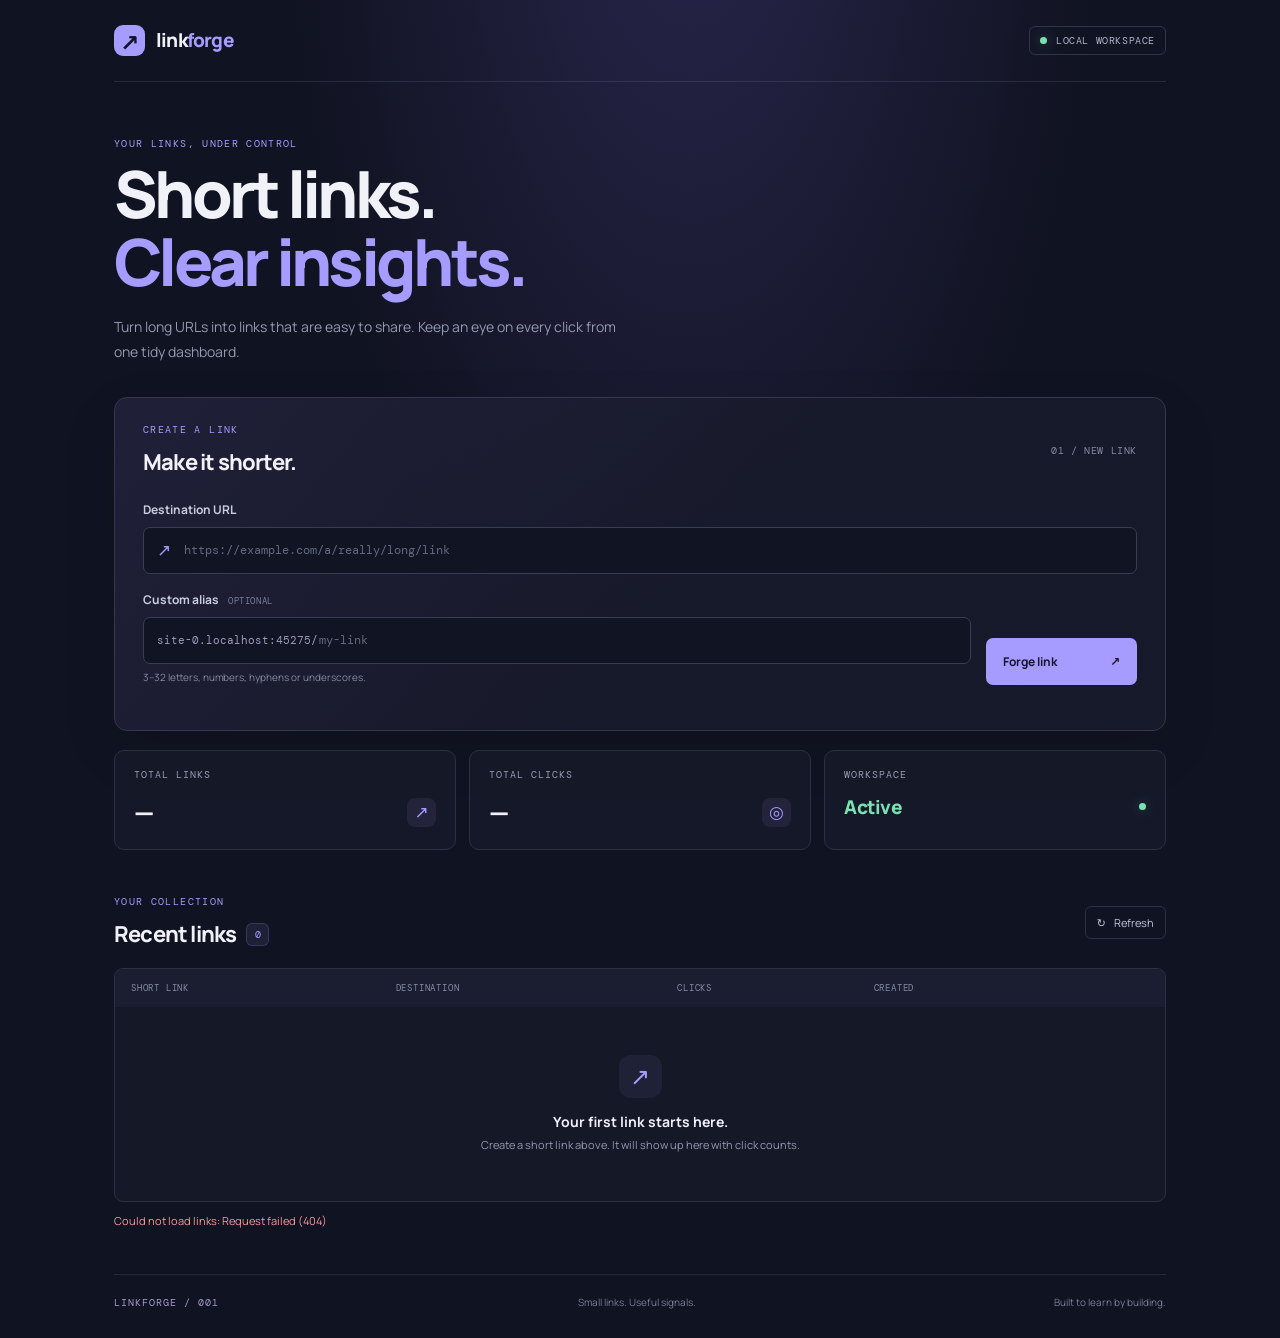
==== static/index.html @ 3b9df588 "changes" ====
<!doctype html>
<html lang="en">
<head>
  <meta charset="utf-8">
  <meta name="viewport" content="width=device-width, initial-scale=1">
  <meta name="theme-color" content="#101321">
  <meta name="description" content="Create short links and track clicks with LinkForge.">
  <title>LinkForge — Short links, clear insights</title>
  <link rel="preconnect" href="https://fonts.googleapis.com">
  <link rel="preconnect" href="https://fonts.gstatic.com" crossorigin>
  <link href="https://fonts.googleapis.com/css2?family=DM+Mono:wght@400;500&family=Manrope:wght@400;500;600;700;800&display=swap" rel="stylesheet">
  <link rel="stylesheet" href="/static/styles.css">
</head>
<body>
  <div class="shell">
    <header class="topbar">
      <a class="brand" href="/" aria-label="LinkForge home">
        <span class="brand-mark" aria-hidden="true">↗</span>
        <span>link<span class="brand-light">forge</span></span>
      </a>
      <span class="local-pill"><span class="status-dot"></span> LOCAL WORKSPACE</span>
    </header>

    <main>
      <section class="hero">
        <p class="eyebrow">YOUR LINKS, UNDER CONTROL</p>
        <h1>Short links.<br><span>Clear insights.</span></h1>
        <p class="hero-copy">Turn long URLs into links that are easy to share. Keep an eye on every click from one tidy dashboard.</p>
      </section>

      <section class="create-card" aria-labelledby="create-heading">
        <div class="section-heading">
          <div>
            <p class="eyebrow">CREATE A LINK</p>
            <h2 id="create-heading">Make it shorter.</h2>
          </div>
          <span class="step-number">01 / NEW LINK</span>
        </div>
        <form id="create-form">
          <label for="url-input">Destination URL</label>
          <div class="url-field">
            <span class="field-icon" aria-hidden="true">↗</span>
            <input id="url-input" name="url" type="url" placeholder="https://example.com/a/really/long/link" maxlength="2048" required>
          </div>
          <div class="alias-row">
            <div class="alias-input-wrap">
              <label for="alias-input">Custom alias <span class="optional">OPTIONAL</span></label>
              <div class="alias-field">
                <span id="origin-prefix">localhost:8000/</span>
                <input id="alias-input" name="custom_alias" type="text" placeholder="my-link" minlength="3" maxlength="32" pattern="[A-Za-z0-9_-]{3,32}" autocomplete="off">
              </div>
              <p class="field-hint">3–32 letters, numbers, hyphens or underscores.</p>
            </div>
            <button class="primary-button" type="submit"><span>Forge link</span><span aria-hidden="true">↗</span></button>
          </div>
          <p id="form-message" class="form-message" role="status" aria-live="polite"></p>
        </form>
      </section>

      <section class="stats-grid" aria-label="Link statistics">
        <article class="stat-card">
          <p class="stat-label">TOTAL LINKS</p>
          <div class="stat-bottom"><span id="total-links" class="stat-value">—</span><span class="stat-icon">↗</span></div>
        </article>
        <article class="stat-card">
          <p class="stat-label">TOTAL CLICKS</p>
          <div class="stat-bottom"><span id="total-clicks" class="stat-value">—</span><span class="stat-icon">◎</span></div>
        </article>
        <article class="stat-card">
          <p class="stat-label">WORKSPACE</p>
          <div class="stat-bottom"><span class="stat-value stat-online">Active</span><span class="status-dot"></span></div>
        </article>
      </section>

      <section class="links-section" aria-labelledby="links-heading">
        <div class="links-heading-row">
          <div>
            <p class="eyebrow">YOUR COLLECTION</p>
            <h2 id="links-heading">Recent links <span id="link-count" class="count-badge">0</span></h2>
          </div>
          <button id="refresh-button" class="ghost-button" type="button"><span aria-hidden="true">↻</span> Refresh</button>
        </div>
        <div class="table-wrap">
          <table>
            <thead><tr><th>SHORT LINK</th><th>DESTINATION</th><th>CLICKS</th><th>CREATED</th><th><span class="sr-only">Actions</span></th></tr></thead>
            <tbody id="links-body"></tbody>
          </table>
          <div id="empty-state" class="empty-state">
            <span class="empty-icon">↗</span>
            <h3>Your first link starts here.</h3>
            <p>Create a short link above. It will show up here with click counts.</p>
          </div>
        </div>
        <p id="load-message" class="load-message" role="status"></p>
      </section>
    </main>

    <footer><span class="footer-brand">LINKFORGE / 001</span><span>Small links. Useful signals.</span><span>Built to learn by building.</span></footer>
  </div>
  <div id="toast" class="toast" role="status" aria-live="polite"></div>
  <script src="/static/app.js" defer></script>
</body>
</html>
---- static/styles.css ----
:root{color-scheme:dark;--bg:#101321;--panel:#171a2a;--panel2:#1b1f31;--line:#2b3044;--text:#f1f2f8;--muted:#9399b0;--purple:#a69bff;--purple2:#c5beff;--green:#79e2b0;--danger:#ff969c;--mono:"DM Mono",monospace;--sans:Manrope,system-ui,sans-serif}*{box-sizing:border-box}body{margin:0;background:radial-gradient(ellipse at 54% -15%,#29264d 0%,transparent 42%),var(--bg);color:var(--text);font-family:var(--sans);font-size:14px;line-height:1.5}.shell{max-width:1120px;margin:0 auto;padding:0 34px}.topbar{height:82px;display:flex;align-items:center;justify-content:space-between;border-bottom:1px solid rgba(160,165,197,.15)}.brand{display:inline-flex;align-items:center;gap:11px;color:var(--text);text-decoration:none;font-size:19px;font-weight:800;letter-spacing:-.8px}.brand-light{color:var(--purple)}.brand-mark{display:grid;place-items:center;width:31px;height:31px;border-radius:9px;background:var(--purple);color:#151327;font-size:23px;font-weight:800}.local-pill{display:inline-flex;align-items:center;gap:9px;padding:7px 10px;border:1px solid #30364a;border-radius:6px;color:#aeb4c9;font:10px var(--mono);letter-spacing:.6px}.status-dot{width:7px;height:7px;display:inline-block;border-radius:50%;background:var(--green);box-shadow:0 0 12px #79e2b055}.hero{padding:55px 0 32px;max-width:620px}.eyebrow{font:10px var(--mono);letter-spacing:1.35px;color:var(--purple);margin:0 0 10px}.hero h1{font-size:clamp(42px,6vw,65px);line-height:1.04;letter-spacing:-3.7px;margin:0;font-weight:800}.hero h1 span{color:var(--purple)}.hero-copy{max-width:510px;color:var(--muted);font-size:14px;line-height:1.8;margin:19px 0 0}.create-card{padding:25px 28px 21px;border:1px solid #363650;border-radius:13px;background:linear-gradient(130deg,rgba(37,35,64,.75),rgba(23,26,42,.92) 55%);box-shadow:0 20px 55px #00000018}.section-heading,.links-heading-row{display:flex;align-items:center;justify-content:space-between;gap:15px}.section-heading h2,.links-heading-row h2{font-size:22px;letter-spacing:-.8px;margin:0;font-weight:750}.step-number{font:10px var(--mono);letter-spacing:.6px;color:#858ba7}.create-card form{margin-top:22px}.create-card label{display:block;color:#c9cde0;font-size:12px;font-weight:700;margin-bottom:8px}.url-field,.alias-field{display:flex;align-items:center;gap:11px;border:1px solid #383d54;background:#111422;border-radius:7px;height:47px;padding:0 13px;transition:border-color .15s}.url-field:focus-within,.alias-field:focus-within{border-color:var(--purple)}.field-icon{font-size:17px;color:var(--purple)}input{font:12px var(--mono);color:var(--text);background:transparent;border:0;outline:0;min-width:0;width:100%}input::placeholder{color:#626981}.alias-row{display:flex;align-items:end;gap:15px;margin-top:17px}.alias-input-wrap{flex:1;min-width:0}.optional{font:9px var(--mono);color:#777e99;margin-left:7px;letter-spacing:.6px}.alias-field{gap:0}.alias-field>span{font:11px var(--mono);color:#9e9bbd;white-space:nowrap}.alias-field input{padding-left:1px}.field-hint{font-size:10px;color:#858ba1;margin:6px 0 0}.primary-button{height:47px;min-width:151px;padding:0 17px;border:0;border-radius:7px;background:var(--purple);color:#17152b;font:700 12px var(--sans);display:flex;align-items:center;justify-content:space-between;gap:20px;cursor:pointer;transition:transform .15s,background .15s}.primary-button:hover{background:var(--purple2);transform:translateY(-1px)}.primary-button:disabled{opacity:.65;cursor:wait;transform:none}.form-message{margin:9px 0 0;min-height:15px;color:var(--green);font-size:11px}.form-message.error{color:var(--danger)}.stats-grid{display:grid;grid-template-columns:repeat(3,minmax(0,1fr));gap:13px;margin:19px 0 45px}.stat-card{border:1px solid var(--line);border-radius:10px;background:rgba(23,26,42,.8);padding:17px 19px}.stat-label{font:10px var(--mono);letter-spacing:1px;color:#969cb3;margin:0 0 12px}.stat-bottom{display:flex;align-items:center;justify-content:space-between}.stat-value{font-size:26px;font-weight:800;letter-spacing:-1px}.stat-icon{display:grid;place-items:center;width:29px;height:29px;border-radius:8px;background:#a69bff18;color:var(--purple);font-size:17px}.stat-online{color:var(--green);font-size:19px;letter-spacing:-.4px}.links-heading-row{margin-bottom:17px}.links-heading-row h2{display:flex;align-items:center;gap:10px}.count-badge{display:inline-grid;place-items:center;min-width:23px;height:23px;padding:0 6px;background:#a69bff18;color:var(--purple);border:1px solid #a69bff30;border-radius:6px;font:10px var(--mono);letter-spacing:0}.ghost-button{display:inline-flex;align-items:center;gap:8px;border:1px solid var(--line);border-radius:6px;padding:8px 11px;background:transparent;color:#c3c7d9;font:11px var(--sans);cursor:pointer}.ghost-button:hover{border-color:#77709e;color:var(--purple2)}.table-wrap{overflow-x:auto;border:1px solid var(--line);border-radius:9px;background:#151827}table{width:100%;border-collapse:collapse;text-align:left}thead{background:#1b1e30}th{padding:13px 16px;font:9px var(--mono);letter-spacing:.8px;color:#858ca7;white-space:nowrap}td{padding:15px 16px;border-top:1px solid #282d40;font-size:11px;color:#c7cadd;vertical-align:middle}tbody tr:hover{background:#1b1e2d}td.short-cell{min-width:170px}td.destination-cell{max-width:245px;min-width:170px}.short-link{font:11px var(--mono);color:var(--purple2);text-decoration:none;display:block;white-space:nowrap}.short-link:hover{text-decoration:underline}.destination{display:block;color:#9ba2ba;text-decoration:none;white-space:nowrap;overflow:hidden;text-overflow:ellipsis;max-width:240px}.destination:hover{color:var(--text)}.copy-button,.delete-button{border:1px solid #343a50;border-radius:5px;background:#202438;color:#c3c7d9;font:10px var(--sans);padding:5px 8px;cursor:pointer}.copy-button:hover{color:var(--purple2);border-color:#77709e}.delete-button{color:#c78d98}.delete-button:hover{color:var(--danger);border-color:#9a5e6a}.action-wrap{display:flex;align-items:center;gap:6px}.click-count{font:12px var(--mono);color:var(--text)}.date-text{font:10px var(--mono);color:#8e95ad;white-space:nowrap}.empty-state{text-align:center;padding:48px 20px}.empty-state[hidden]{display:none}.empty-icon{display:grid;place-items:center;margin:0 auto 13px;width:43px;height:43px;border-radius:12px;background:#a69bff13;color:var(--purple);font-size:24px}.empty-state h3{font-size:14px;margin:0 0 5px}.empty-state p{color:var(--muted);font-size:11px;margin:0}.load-message{font-size:11px;color:var(--danger);min-height:10px}footer{display:flex;align-items:center;justify-content:space-between;gap:15px;margin-top:44px;padding:20px 0 28px;border-top:1px solid rgba(160,165,197,.15);color:#777e97;font-size:10px}.footer-brand{font:10px var(--mono);letter-spacing:1px;color:#a49bcf}.toast{position:fixed;left:50%;bottom:25px;transform:translate(-50%,15px);opacity:0;pointer-events:none;background:#e5e1ff;color:#1a1731;border-radius:7px;padding:10px 15px;font-size:11px;font-weight:700;box-shadow:0 12px 35px #0005;transition:opacity .2s,transform .2s;z-index:10}.toast.show{opacity:1;transform:translate(-50%,0)}.sr-only{position:absolute;width:1px;height:1px;padding:0;margin:-1px;overflow:hidden;clip:rect(0,0,0,0);white-space:nowrap;border:0}@media(max-width:720px){.shell{padding:0 18px}.topbar{height:70px}.hero{padding:42px 0 26px}.hero h1{letter-spacing:-2.7px}.create-card{padding:20px 17px}.alias-row{align-items:stretch;flex-direction:column}.primary-button{width:100%}.stats-grid{gap:8px;margin-bottom:34px}.stat-card{padding:13px 12px}.stat-label{font-size:8px;letter-spacing:.5px}.stat-value{font-size:23px}.section-heading h2,.links-heading-row h2{font-size:19px}footer{flex-wrap:wrap;justify-content:flex-start}footer span:last-child{width:100%}}@media(max-width:420px){.local-pill{font-size:8px}.stats-grid{grid-template-columns:1fr 1fr}.stats-grid .stat-card:last-child{grid-column:span 2}.hero h1{font-size:44px}}
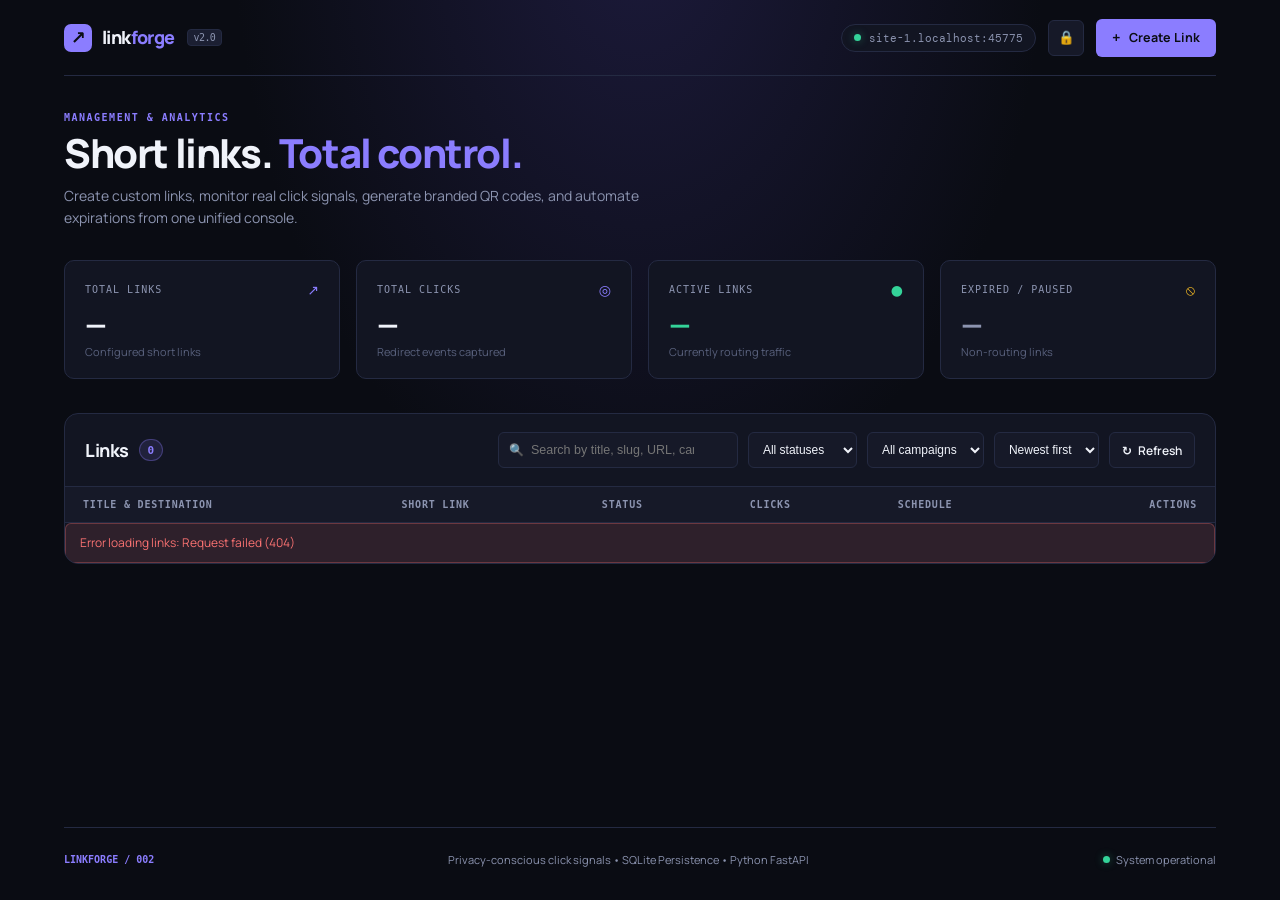
==== commit b9178a9f: "update" ====
--- a/static/index.html
+++ b/static/index.html
@@ -3,101 +3,503 @@
 <head>
   <meta charset="utf-8">
   <meta name="viewport" content="width=device-width, initial-scale=1">
-  <meta name="theme-color" content="#101321">
-  <meta name="description" content="Create short links and track clicks with LinkForge.">
-  <title>LinkForge — Short links, clear insights</title>
+  <meta name="theme-color" content="#0b0d14">
+  <meta name="description" content="LinkForge — Modern developer-grade link management, click analytics, and custom QR codes.">
+  <title>LinkForge — Developer Link Management & Analytics</title>
   <link rel="preconnect" href="https://fonts.googleapis.com">
   <link rel="preconnect" href="https://fonts.gstatic.com" crossorigin>
   <link href="https://fonts.googleapis.com/css2?family=DM+Mono:wght@400;500&family=Manrope:wght@400;500;600;700;800&display=swap" rel="stylesheet">
   <link rel="stylesheet" href="/static/styles.css">
 </head>
 <body>
-  <div class="shell">
+  <div class="app-shell">
+    <!-- Top Navigation Bar -->
     <header class="topbar">
-      <a class="brand" href="/" aria-label="LinkForge home">
-        <span class="brand-mark" aria-hidden="true">↗</span>
-        <span>link<span class="brand-light">forge</span></span>
-      </a>
-      <span class="local-pill"><span class="status-dot"></span> LOCAL WORKSPACE</span>
+      <div class="topbar-inner">
+        <a class="brand" href="/" aria-label="LinkForge home">
+          <span class="brand-mark" aria-hidden="true">↗</span>
+          <span class="brand-text">link<span class="brand-accent">forge</span></span>
+          <span class="version-badge">v2.0</span>
+        </a>
+
+        <div class="topbar-actions">
+          <div id="origin-indicator" class="origin-pill" title="Public domain origin">
+            <span class="status-dot"></span>
+            <span id="origin-prefix">localhost:8000</span>
+          </div>
+          <button id="auth-button" class="icon-button" type="button" aria-label="Admin Security" title="Admin Security Settings" hidden>
+            <span id="auth-icon" aria-hidden="true">🔒</span>
+          </button>
+          <button id="open-create-modal-btn" class="primary-button" type="button">
+            <span class="btn-icon">+</span>
+            <span>Create Link</span>
+          </button>
+        </div>
+      </div>
     </header>
 
-    <main>
-      <section class="hero">
-        <p class="eyebrow">YOUR LINKS, UNDER CONTROL</p>
-        <h1>Short links.<br><span>Clear insights.</span></h1>
-        <p class="hero-copy">Turn long URLs into links that are easy to share. Keep an eye on every click from one tidy dashboard.</p>
+    <!-- Main Content Area -->
+    <main class="main-content">
+      <!-- Hero / Platform Intro -->
+      <section class="platform-header">
+        <div class="header-content">
+          <p class="section-tag">MANAGEMENT &amp; ANALYTICS</p>
+          <h1>Short links. <span>Total control.</span></h1>
+          <p class="header-subtitle">Create custom links, monitor real click signals, generate branded QR codes, and automate expirations from one unified console.</p>
+        </div>
       </section>
 
-      <section class="create-card" aria-labelledby="create-heading">
-        <div class="section-heading">
-          <div>
-            <p class="eyebrow">CREATE A LINK</p>
-            <h2 id="create-heading">Make it shorter.</h2>
-          </div>
-          <span class="step-number">01 / NEW LINK</span>
-        </div>
-        <form id="create-form">
-          <label for="url-input">Destination URL</label>
-          <div class="url-field">
-            <span class="field-icon" aria-hidden="true">↗</span>
-            <input id="url-input" name="url" type="url" placeholder="https://example.com/a/really/long/link" maxlength="2048" required>
-          </div>
-          <div class="alias-row">
-            <div class="alias-input-wrap">
-              <label for="alias-input">Custom alias <span class="optional">OPTIONAL</span></label>
-              <div class="alias-field">
-                <span id="origin-prefix">localhost:8000/</span>
-                <input id="alias-input" name="custom_alias" type="text" placeholder="my-link" minlength="3" maxlength="32" pattern="[A-Za-z0-9_-]{3,32}" autocomplete="off">
-              </div>
-              <p class="field-hint">3–32 letters, numbers, hyphens or underscores.</p>
-            </div>
-            <button class="primary-button" type="submit"><span>Forge link</span><span aria-hidden="true">↗</span></button>
-          </div>
-          <p id="form-message" class="form-message" role="status" aria-live="polite"></p>
-        </form>
-      </section>
-
-      <section class="stats-grid" aria-label="Link statistics">
-        <article class="stat-card">
-          <p class="stat-label">TOTAL LINKS</p>
-          <div class="stat-bottom"><span id="total-links" class="stat-value">—</span><span class="stat-icon">↗</span></div>
+      <!-- KPI Summary Cards -->
+      <section class="stats-grid" aria-label="Platform Summary Statistics">
+        <article class="stat-card" id="stat-total-links">
+          <div class="stat-header">
+            <span class="stat-label">TOTAL LINKS</span>
+            <span class="stat-icon" aria-hidden="true">↗</span>
+          </div>
+          <div class="stat-value" id="summary-total-links">—</div>
+          <p class="stat-sub">Configured short links</p>
         </article>
-        <article class="stat-card">
-          <p class="stat-label">TOTAL CLICKS</p>
-          <div class="stat-bottom"><span id="total-clicks" class="stat-value">—</span><span class="stat-icon">◎</span></div>
+
+        <article class="stat-card" id="stat-total-clicks">
+          <div class="stat-header">
+            <span class="stat-label">TOTAL CLICKS</span>
+            <span class="stat-icon" aria-hidden="true">◎</span>
+          </div>
+          <div class="stat-value" id="summary-total-clicks">—</div>
+          <p class="stat-sub">Redirect events captured</p>
         </article>
-        <article class="stat-card">
-          <p class="stat-label">WORKSPACE</p>
-          <div class="stat-bottom"><span class="stat-value stat-online">Active</span><span class="status-dot"></span></div>
+
+        <article class="stat-card" id="stat-active-links">
+          <div class="stat-header">
+            <span class="stat-label">ACTIVE LINKS</span>
+            <span class="stat-icon success" aria-hidden="true">●</span>
+          </div>
+          <div class="stat-value text-success" id="summary-active-links">—</div>
+          <p class="stat-sub">Currently routing traffic</p>
+        </article>
+
+        <article class="stat-card" id="stat-inactive-links">
+          <div class="stat-header">
+            <span class="stat-label">EXPIRED / PAUSED</span>
+            <span class="stat-icon warning" aria-hidden="true">⦸</span>
+          </div>
+          <div class="stat-value text-muted" id="summary-inactive-links">—</div>
+          <p class="stat-sub">Non-routing links</p>
         </article>
       </section>
 
-      <section class="links-section" aria-labelledby="links-heading">
-        <div class="links-heading-row">
-          <div>
-            <p class="eyebrow">YOUR COLLECTION</p>
-            <h2 id="links-heading">Recent links <span id="link-count" class="count-badge">0</span></h2>
-          </div>
-          <button id="refresh-button" class="ghost-button" type="button"><span aria-hidden="true">↻</span> Refresh</button>
-        </div>
-        <div class="table-wrap">
-          <table>
-            <thead><tr><th>SHORT LINK</th><th>DESTINATION</th><th>CLICKS</th><th>CREATED</th><th><span class="sr-only">Actions</span></th></tr></thead>
-            <tbody id="links-body"></tbody>
+      <!-- Links Management Section -->
+      <section class="links-section" aria-labelledby="section-title">
+        <div class="section-toolbar">
+          <div class="toolbar-left">
+            <h2 id="section-title">Links <span id="filtered-badge" class="count-badge">0</span></h2>
+          </div>
+
+          <div class="toolbar-controls">
+            <!-- Search Input -->
+            <div class="search-input-wrap">
+              <span class="search-icon" aria-hidden="true">🔍</span>
+              <input id="search-input" type="search" placeholder="Search by title, slug, URL, campaign..." autocomplete="off">
+              <button id="search-clear-btn" class="clear-search-btn" type="button" aria-label="Clear search" hidden>&times;</button>
+            </div>
+
+            <!-- Status Filter -->
+            <div class="select-wrap">
+              <label for="filter-status" class="sr-only">Filter by status</label>
+              <select id="filter-status">
+                <option value="all">All statuses</option>
+                <option value="active">Active only</option>
+                <option value="expired">Expired only</option>
+                <option value="disabled">Paused only</option>
+              </select>
+            </div>
+
+            <!-- Campaign Filter -->
+            <div class="select-wrap">
+              <label for="filter-campaign" class="sr-only">Filter by campaign</label>
+              <select id="filter-campaign">
+                <option value="all">All campaigns</option>
+              </select>
+            </div>
+
+            <!-- Sort By -->
+            <div class="select-wrap">
+              <label for="sort-by" class="sr-only">Sort by</label>
+              <select id="sort-by">
+                <option value="newest">Newest first</option>
+                <option value="oldest">Oldest first</option>
+                <option value="clicks_desc">Most clicks</option>
+                <option value="clicks_asc">Least clicks</option>
+                <option value="title">Title (A–Z)</option>
+              </select>
+            </div>
+
+            <button id="refresh-button" class="ghost-button" type="button" title="Reload links">
+              <span aria-hidden="true">↻</span>
+              <span class="btn-text">Refresh</span>
+            </button>
+          </div>
+        </div>
+
+        <!-- Links Table View -->
+        <div class="table-container">
+          <table id="links-table">
+            <thead>
+              <tr>
+                <th scope="col">TITLE &amp; DESTINATION</th>
+                <th scope="col">SHORT LINK</th>
+                <th scope="col">STATUS</th>
+                <th scope="col">CLICKS</th>
+                <th scope="col">SCHEDULE</th>
+                <th scope="col" class="text-right">ACTIONS</th>
+              </tr>
+            </thead>
+            <tbody id="links-body">
+              <!-- Rendered dynamically -->
+            </tbody>
           </table>
-          <div id="empty-state" class="empty-state">
-            <span class="empty-icon">↗</span>
-            <h3>Your first link starts here.</h3>
-            <p>Create a short link above. It will show up here with click counts.</p>
-          </div>
-        </div>
-        <p id="load-message" class="load-message" role="status"></p>
+
+          <!-- Empty State (No Links) -->
+          <div id="empty-state" class="empty-state" hidden>
+            <div class="empty-icon-wrap" aria-hidden="true">↗</div>
+            <h3 id="empty-title">No links created yet</h3>
+            <p id="empty-desc">Create your first short link to start measuring traffic and generating QR codes.</p>
+            <button id="empty-create-btn" class="primary-button" type="button">Create your first link</button>
+          </div>
+
+          <!-- Empty State (Filter No Match) -->
+          <div id="filter-empty-state" class="empty-state" hidden>
+            <div class="empty-icon-wrap" aria-hidden="true">🔍</div>
+            <h3>No matching links</h3>
+            <p>We couldn't find any links matching your search or filter criteria.</p>
+            <button id="reset-filters-btn" class="ghost-button" type="button">Reset filters</button>
+          </div>
+        </div>
+
+        <p id="load-error-message" class="error-banner" role="alert" hidden></p>
       </section>
     </main>
 
-    <footer><span class="footer-brand">LINKFORGE / 001</span><span>Small links. Useful signals.</span><span>Built to learn by building.</span></footer>
-  </div>
+    <!-- Footer -->
+    <footer class="app-footer">
+      <div class="footer-inner">
+        <span class="footer-tag">LINKFORGE / 002</span>
+        <span class="footer-note">Privacy-conscious click signals &bull; SQLite Persistence &bull; Python FastAPI</span>
+        <span class="footer-status"><span class="status-dot"></span> System operational</span>
+      </div>
+    </footer>
+  </div>
+
+  <!-- Create Link Modal -->
+  <div id="create-modal" class="modal-overlay" role="dialog" aria-modal="true" aria-labelledby="create-modal-title" hidden>
+    <div class="modal-card">
+      <div class="modal-header">
+        <div>
+          <span class="modal-eyebrow">NEW SHORT LINK</span>
+          <h2 id="create-modal-title">Forge a link</h2>
+        </div>
+        <button class="modal-close-btn" type="button" aria-label="Close modal">&times;</button>
+      </div>
+
+      <form id="create-form" class="modal-form">
+        <div class="form-group">
+          <label for="create-url">Destination URL <span class="required">*</span></label>
+          <div class="input-with-icon">
+            <span class="input-icon" aria-hidden="true">🔗</span>
+            <input id="create-url" name="url" type="url" placeholder="https://example.com/products/new-launch" required maxlength="2048" autocomplete="off">
+          </div>
+          <p class="field-hint">Must begin with http:// or https://.</p>
+        </div>
+
+        <div class="form-group">
+          <label for="create-alias">Custom short slug <span class="optional">OPTIONAL</span></label>
+          <div class="slug-input-wrap">
+            <span id="create-origin-slug-prefix" class="slug-prefix">localhost:8000/</span>
+            <input id="create-alias" name="custom_alias" type="text" placeholder="new-launch" minlength="3" maxlength="32" pattern="[A-Za-z0-9_-]{3,32}" autocomplete="off">
+          </div>
+          <p class="field-hint">Leave blank to generate an unpredictable 6-character code. 3–32 letters, numbers, hyphens or underscores.</p>
+        </div>
+
+        <div class="form-row">
+          <div class="form-group flex-1">
+            <label for="create-title">Link title <span class="optional">OPTIONAL</span></label>
+            <input id="create-title" name="title" type="text" placeholder="e.g. Q4 Launch Page" maxlength="128" autocomplete="off">
+          </div>
+
+          <div class="form-group flex-1">
+            <label for="create-campaign">Campaign tag <span class="optional">OPTIONAL</span></label>
+            <input id="create-campaign" name="campaign" type="text" placeholder="e.g. newsletter, twitter" maxlength="64" autocomplete="off">
+          </div>
+        </div>
+
+        <div class="form-group">
+          <label for="create-expires">Expiration date &amp; time <span class="optional">OPTIONAL</span></label>
+          <input id="create-expires" name="expires_at" type="datetime-local">
+          <p class="field-hint">After this date, the link will no longer redirect visitors and will show a clean expired page.</p>
+        </div>
+
+        <div id="create-error-message" class="form-error-banner" role="alert" hidden></div>
+
+        <div class="modal-actions">
+          <button type="button" class="ghost-button modal-cancel-btn">Cancel</button>
+          <button type="submit" class="primary-button" id="create-submit-btn">
+            <span>Forge Link</span>
+            <span aria-hidden="true">&rarr;</span>
+          </button>
+        </div>
+      </form>
+    </div>
+  </div>
+
+  <!-- Edit Link Modal -->
+  <div id="edit-modal" class="modal-overlay" role="dialog" aria-modal="true" aria-labelledby="edit-modal-title" hidden>
+    <div class="modal-card">
+      <div class="modal-header">
+        <div>
+          <span class="modal-eyebrow">UPDATE SETTINGS</span>
+          <h2 id="edit-modal-title">Edit link <code id="edit-slug-display">/slug</code></h2>
+        </div>
+        <button class="modal-close-btn" type="button" aria-label="Close modal">&times;</button>
+      </div>
+
+      <form id="edit-form" class="modal-form">
+        <input type="hidden" id="edit-code-hidden">
+
+        <div class="form-group">
+          <label for="edit-url">Destination URL <span class="required">*</span></label>
+          <div class="input-with-icon">
+            <span class="input-icon" aria-hidden="true">🔗</span>
+            <input id="edit-url" name="url" type="url" required maxlength="2048" autocomplete="off">
+          </div>
+        </div>
+
+        <div class="form-row">
+          <div class="form-group flex-1">
+            <label for="edit-title">Link title <span class="optional">OPTIONAL</span></label>
+            <input id="edit-title" name="title" type="text" maxlength="128" autocomplete="off">
+          </div>
+
+          <div class="form-group flex-1">
+            <label for="edit-campaign">Campaign tag <span class="optional">OPTIONAL</span></label>
+            <input id="edit-campaign" name="campaign" type="text" maxlength="64" autocomplete="off">
+          </div>
+        </div>
+
+        <div class="form-group">
+          <div class="label-with-action">
+            <label for="edit-expires">Expiration date &amp; time <span class="optional">OPTIONAL</span></label>
+            <button id="clear-edit-expires-btn" type="button" class="text-link-button">Clear expiration</button>
+          </div>
+          <input id="edit-expires" name="expires_at" type="datetime-local">
+        </div>
+
+        <div class="form-group">
+          <label class="checkbox-label">
+            <input id="edit-is-active" name="is_active" type="checkbox">
+            <span>Link active &amp; routing traffic</span>
+          </label>
+          <p class="field-hint">Uncheck to disable routing without deleting the link or click records.</p>
+        </div>
+
+        <div id="edit-error-message" class="form-error-banner" role="alert" hidden></div>
+
+        <div class="modal-actions">
+          <button type="button" class="ghost-button modal-cancel-btn">Cancel</button>
+          <button type="submit" class="primary-button" id="edit-submit-btn">
+            <span>Save Changes</span>
+          </button>
+        </div>
+      </form>
+    </div>
+  </div>
+
+  <!-- QR Code Modal -->
+  <div id="qr-modal" class="modal-overlay" role="dialog" aria-modal="true" aria-labelledby="qr-modal-title" hidden>
+    <div class="modal-card modal-card-sm text-center">
+      <div class="modal-header">
+        <div>
+          <span class="modal-eyebrow">QR CODE GENERATION</span>
+          <h2 id="qr-modal-title">Scan Short Link</h2>
+        </div>
+        <button class="modal-close-btn" type="button" aria-label="Close modal">&times;</button>
+      </div>
+
+      <div class="qr-preview-container">
+        <div class="qr-frame">
+          <img id="qr-img" src="" alt="LinkForge QR code" width="220" height="220">
+        </div>
+        <p class="qr-target-text"><code id="qr-short-url">https://example.com/code</code></p>
+        <p class="field-hint">This QR code directly encodes the short link above.</p>
+      </div>
+
+      <div class="modal-actions qr-actions">
+        <button id="qr-copy-btn" class="ghost-button" type="button">Copy Link</button>
+        <a id="qr-download-link" class="primary-button" href="#" download>Download PNG</a>
+      </div>
+    </div>
+  </div>
+
+  <!-- Analytics Slide-over / Modal -->
+  <div id="analytics-modal" class="modal-overlay" role="dialog" aria-modal="true" aria-labelledby="analytics-modal-title" hidden>
+    <div class="modal-card modal-card-lg">
+      <div class="modal-header">
+        <div>
+          <span class="modal-eyebrow">CLICK ANALYTICS</span>
+          <h2 id="analytics-modal-title">Analytics for <code id="analytics-slug-display">/slug</code></h2>
+        </div>
+        <button class="modal-close-btn" type="button" aria-label="Close modal">&times;</button>
+      </div>
+
+      <div class="analytics-content" id="analytics-body">
+        <!-- Analytics Header Meta -->
+        <div class="analytics-meta-banner">
+          <div class="meta-item">
+            <span class="meta-label">DESTINATION</span>
+            <a id="analytics-destination-link" class="meta-value external-link" href="#" target="_blank" rel="noopener noreferrer">https://example.com</a>
+          </div>
+          <div class="meta-item">
+            <span class="meta-label">STATUS</span>
+            <span id="analytics-status-badge" class="badge">Active</span>
+          </div>
+          <div class="meta-item">
+            <span class="meta-label">CREATED</span>
+            <span id="analytics-created-date" class="meta-value">—</span>
+          </div>
+          <div class="meta-item">
+            <span class="meta-label">EXPIRES</span>
+            <span id="analytics-expires-date" class="meta-value">Never</span>
+          </div>
+        </div>
+
+        <!-- KPI Row -->
+        <div class="analytics-kpi-grid">
+          <div class="kpi-card">
+            <span class="kpi-label">TOTAL CLICKS</span>
+            <span class="kpi-value" id="analytics-total-clicks">0</span>
+          </div>
+          <div class="kpi-card">
+            <span class="kpi-label">TOP REFERRER</span>
+            <span class="kpi-value-sm" id="analytics-top-referrer">—</span>
+          </div>
+          <div class="kpi-card">
+            <span class="kpi-label">TOP DEVICE</span>
+            <span class="kpi-value-sm" id="analytics-top-device">—</span>
+          </div>
+        </div>
+
+        <!-- Clicks Over Time Chart -->
+        <div class="analytics-section">
+          <div class="section-subheading">
+            <h3>Clicks Over Time</h3>
+            <span class="subtext">Daily redirect volume</span>
+          </div>
+          <div class="chart-wrapper" id="clicks-chart-container">
+            <svg id="clicks-chart-svg" viewBox="0 0 600 180" preserveAspectRatio="none" aria-label="Clicks over time chart"></svg>
+            <div id="chart-empty-state" class="chart-empty" hidden>
+              <span>No click events recorded for this link yet.</span>
+            </div>
+          </div>
+        </div>
+
+        <!-- Grid: Referrers & Devices Breakdown -->
+        <div class="analytics-two-col">
+          <!-- Referrers Breakdown -->
+          <div class="breakdown-card">
+            <h3>Referrer Sources</h3>
+            <div id="referrers-list" class="breakdown-list">
+              <!-- Rendered items -->
+            </div>
+          </div>
+
+          <!-- Device Categories Breakdown -->
+          <div class="breakdown-card">
+            <h3>Device Categories</h3>
+            <div id="devices-list" class="breakdown-list">
+              <!-- Rendered items -->
+            </div>
+          </div>
+        </div>
+
+        <!-- Recent Activity Table -->
+        <div class="analytics-section">
+          <div class="section-subheading">
+            <h3>Recent Clicks Log</h3>
+            <span class="subtext">Privacy-conscious audit log (no IP stored)</span>
+          </div>
+          <div class="recent-table-wrap">
+            <table class="recent-table">
+              <thead>
+                <tr>
+                  <th>TIMESTAMP (UTC)</th>
+                  <th>REFERRER</th>
+                  <th>DEVICE CATEGORY</th>
+                </tr>
+              </thead>
+              <tbody id="recent-clicks-tbody">
+                <!-- Rendered rows -->
+              </tbody>
+            </table>
+            <div id="recent-clicks-empty" class="table-empty-sub" hidden>
+              No clicks recorded yet.
+            </div>
+          </div>
+        </div>
+      </div>
+    </div>
+  </div>
+
+  <!-- Delete Confirmation Modal -->
+  <div id="delete-modal" class="modal-overlay" role="dialog" aria-modal="true" aria-labelledby="delete-modal-title" hidden>
+    <div class="modal-card modal-card-sm">
+      <div class="modal-header">
+        <div>
+          <span class="modal-eyebrow text-danger">CONFIRM DELETION</span>
+          <h2 id="delete-modal-title">Delete short link?</h2>
+        </div>
+        <button class="modal-close-btn" type="button" aria-label="Close modal">&times;</button>
+      </div>
+
+      <div class="modal-body-copy">
+        <p>Are you sure you want to delete <code id="delete-slug-display">/slug</code>? This will permanently remove the short link and all its historical click analytics from SQLite.</p>
+        <p class="text-danger-sub">This action cannot be undone.</p>
+      </div>
+
+      <div class="modal-actions">
+        <button type="button" class="ghost-button modal-cancel-btn">Cancel</button>
+        <button type="button" class="danger-button" id="confirm-delete-btn">Delete Permanently</button>
+      </div>
+    </div>
+  </div>
+
+  <!-- Admin Auth Modal -->
+  <div id="auth-modal" class="modal-overlay" role="dialog" aria-modal="true" aria-labelledby="auth-modal-title" hidden>
+    <div class="modal-card modal-card-sm">
+      <div class="modal-header">
+        <div>
+          <span class="modal-eyebrow">AUTHENTICATION</span>
+          <h2 id="auth-modal-title">Admin Access</h2>
+        </div>
+        <button class="modal-close-btn" type="button" aria-label="Close modal">&times;</button>
+      </div>
+
+      <form id="auth-form" class="modal-form">
+        <p class="modal-hint">Enter your <code>LINKFORGE_ADMIN_KEY</code> to manage links and configuration.</p>
+        <div class="form-group">
+          <label for="admin-key-input">Admin Key</label>
+          <input id="admin-key-input" type="password" required placeholder="Enter key..." autocomplete="current-password">
+        </div>
+        <div id="auth-error-msg" class="form-error-banner" role="alert" hidden></div>
+        <div class="modal-actions">
+          <button type="button" class="ghost-button modal-cancel-btn">Cancel</button>
+          <button type="submit" class="primary-button">Authenticate</button>
+        </div>
+      </form>
+    </div>
+  </div>
+
+  <!-- Toast Notification -->
   <div id="toast" class="toast" role="status" aria-live="polite"></div>
+
   <script src="/static/app.js" defer></script>
 </body>
 </html>
--- a/static/styles.css
+++ b/static/styles.css
@@ -1 +1,1288 @@
-:root{color-scheme:dark;--bg:#101321;--panel:#171a2a;--panel2:#1b1f31;--line:#2b3044;--text:#f1f2f8;--muted:#9399b0;--purple:#a69bff;--purple2:#c5beff;--green:#79e2b0;--danger:#ff969c;--mono:"DM Mono",monospace;--sans:Manrope,system-ui,sans-serif}*{box-sizing:border-box}body{margin:0;background:radial-gradient(ellipse at 54% -15%,#29264d 0%,transparent 42%),var(--bg);color:var(--text);font-family:var(--sans);font-size:14px;line-height:1.5}.shell{max-width:1120px;margin:0 auto;padding:0 34px}.topbar{height:82px;display:flex;align-items:center;justify-content:space-between;border-bottom:1px solid rgba(160,165,197,.15)}.brand{display:inline-flex;align-items:center;gap:11px;color:var(--text);text-decoration:none;font-size:19px;font-weight:800;letter-spacing:-.8px}.brand-light{color:var(--purple)}.brand-mark{display:grid;place-items:center;width:31px;height:31px;border-radius:9px;background:var(--purple);color:#151327;font-size:23px;font-weight:800}.local-pill{display:inline-flex;align-items:center;gap:9px;padding:7px 10px;border:1px solid #30364a;border-radius:6px;color:#aeb4c9;font:10px var(--mono);letter-spacing:.6px}.status-dot{width:7px;height:7px;display:inline-block;border-radius:50%;background:var(--green);box-shadow:0 0 12px #79e2b055}.hero{padding:55px 0 32px;max-width:620px}.eyebrow{font:10px var(--mono);letter-spacing:1.35px;color:var(--purple);margin:0 0 10px}.hero h1{font-size:clamp(42px,6vw,65px);line-height:1.04;letter-spacing:-3.7px;margin:0;font-weight:800}.hero h1 span{color:var(--purple)}.hero-copy{max-width:510px;color:var(--muted);font-size:14px;line-height:1.8;margin:19px 0 0}.create-card{padding:25px 28px 21px;border:1px solid #363650;border-radius:13px;background:linear-gradient(130deg,rgba(37,35,64,.75),rgba(23,26,42,.92) 55%);box-shadow:0 20px 55px #00000018}.section-heading,.links-heading-row{display:flex;align-items:center;justify-content:space-between;gap:15px}.section-heading h2,.links-heading-row h2{font-size:22px;letter-spacing:-.8px;margin:0;font-weight:750}.step-number{font:10px var(--mono);letter-spacing:.6px;color:#858ba7}.create-card form{margin-top:22px}.create-card label{display:block;color:#c9cde0;font-size:12px;font-weight:700;margin-bottom:8px}.url-field,.alias-field{display:flex;align-items:center;gap:11px;border:1px solid #383d54;background:#111422;border-radius:7px;height:47px;padding:0 13px;transition:border-color .15s}.url-field:focus-within,.alias-field:focus-within{border-color:var(--purple)}.field-icon{font-size:17px;color:var(--purple)}input{font:12px var(--mono);color:var(--text);background:transparent;border:0;outline:0;min-width:0;width:100%}input::placeholder{color:#626981}.alias-row{display:flex;align-items:end;gap:15px;margin-top:17px}.alias-input-wrap{flex:1;min-width:0}.optional{font:9px var(--mono);color:#777e99;margin-left:7px;letter-spacing:.6px}.alias-field{gap:0}.alias-field>span{font:11px var(--mono);color:#9e9bbd;white-space:nowrap}.alias-field input{padding-left:1px}.field-hint{font-size:10px;color:#858ba1;margin:6px 0 0}.primary-button{height:47px;min-width:151px;padding:0 17px;border:0;border-radius:7px;background:var(--purple);color:#17152b;font:700 12px var(--sans);display:flex;align-items:center;justify-content:space-between;gap:20px;cursor:pointer;transition:transform .15s,background .15s}.primary-button:hover{background:var(--purple2);transform:translateY(-1px)}.primary-button:disabled{opacity:.65;cursor:wait;transform:none}.form-message{margin:9px 0 0;min-height:15px;color:var(--green);font-size:11px}.form-message.error{color:var(--danger)}.stats-grid{display:grid;grid-template-columns:repeat(3,minmax(0,1fr));gap:13px;margin:19px 0 45px}.stat-card{border:1px solid var(--line);border-radius:10px;background:rgba(23,26,42,.8);padding:17px 19px}.stat-label{font:10px var(--mono);letter-spacing:1px;color:#969cb3;margin:0 0 12px}.stat-bottom{display:flex;align-items:center;justify-content:space-between}.stat-value{font-size:26px;font-weight:800;letter-spacing:-1px}.stat-icon{display:grid;place-items:center;width:29px;height:29px;border-radius:8px;background:#a69bff18;color:var(--purple);font-size:17px}.stat-online{color:var(--green);font-size:19px;letter-spacing:-.4px}.links-heading-row{margin-bottom:17px}.links-heading-row h2{display:flex;align-items:center;gap:10px}.count-badge{display:inline-grid;place-items:center;min-width:23px;height:23px;padding:0 6px;background:#a69bff18;color:var(--purple);border:1px solid #a69bff30;border-radius:6px;font:10px var(--mono);letter-spacing:0}.ghost-button{display:inline-flex;align-items:center;gap:8px;border:1px solid var(--line);border-radius:6px;padding:8px 11px;background:transparent;color:#c3c7d9;font:11px var(--sans);cursor:pointer}.ghost-button:hover{border-color:#77709e;color:var(--purple2)}.table-wrap{overflow-x:auto;border:1px solid var(--line);border-radius:9px;background:#151827}table{width:100%;border-collapse:collapse;text-align:left}thead{background:#1b1e30}th{padding:13px 16px;font:9px var(--mono);letter-spacing:.8px;color:#858ca7;white-space:nowrap}td{padding:15px 16px;border-top:1px solid #282d40;font-size:11px;color:#c7cadd;vertical-align:middle}tbody tr:hover{background:#1b1e2d}td.short-cell{min-width:170px}td.destination-cell{max-width:245px;min-width:170px}.short-link{font:11px var(--mono);color:var(--purple2);text-decoration:none;display:block;white-space:nowrap}.short-link:hover{text-decoration:underline}.destination{display:block;color:#9ba2ba;text-decoration:none;white-space:nowrap;overflow:hidden;text-overflow:ellipsis;max-width:240px}.destination:hover{color:var(--text)}.copy-button,.delete-button{border:1px solid #343a50;border-radius:5px;background:#202438;color:#c3c7d9;font:10px var(--sans);padding:5px 8px;cursor:pointer}.copy-button:hover{color:var(--purple2);border-color:#77709e}.delete-button{color:#c78d98}.delete-button:hover{color:var(--danger);border-color:#9a5e6a}.action-wrap{display:flex;align-items:center;gap:6px}.click-count{font:12px var(--mono);color:var(--text)}.date-text{font:10px var(--mono);color:#8e95ad;white-space:nowrap}.empty-state{text-align:center;padding:48px 20px}.empty-state[hidden]{display:none}.empty-icon{display:grid;place-items:center;margin:0 auto 13px;width:43px;height:43px;border-radius:12px;background:#a69bff13;color:var(--purple);font-size:24px}.empty-state h3{font-size:14px;margin:0 0 5px}.empty-state p{color:var(--muted);font-size:11px;margin:0}.load-message{font-size:11px;color:var(--danger);min-height:10px}footer{display:flex;align-items:center;justify-content:space-between;gap:15px;margin-top:44px;padding:20px 0 28px;border-top:1px solid rgba(160,165,197,.15);color:#777e97;font-size:10px}.footer-brand{font:10px var(--mono);letter-spacing:1px;color:#a49bcf}.toast{position:fixed;left:50%;bottom:25px;transform:translate(-50%,15px);opacity:0;pointer-events:none;background:#e5e1ff;color:#1a1731;border-radius:7px;padding:10px 15px;font-size:11px;font-weight:700;box-shadow:0 12px 35px #0005;transition:opacity .2s,transform .2s;z-index:10}.toast.show{opacity:1;transform:translate(-50%,0)}.sr-only{position:absolute;width:1px;height:1px;padding:0;margin:-1px;overflow:hidden;clip:rect(0,0,0,0);white-space:nowrap;border:0}@media(max-width:720px){.shell{padding:0 18px}.topbar{height:70px}.hero{padding:42px 0 26px}.hero h1{letter-spacing:-2.7px}.create-card{padding:20px 17px}.alias-row{align-items:stretch;flex-direction:column}.primary-button{width:100%}.stats-grid{gap:8px;margin-bottom:34px}.stat-card{padding:13px 12px}.stat-label{font-size:8px;letter-spacing:.5px}.stat-value{font-size:23px}.section-heading h2,.links-heading-row h2{font-size:19px}footer{flex-wrap:wrap;justify-content:flex-start}footer span:last-child{width:100%}}@media(max-width:420px){.local-pill{font-size:8px}.stats-grid{grid-template-columns:1fr 1fr}.stats-grid .stat-card:last-child{grid-column:span 2}.hero h1{font-size:44px}}
+/* LinkForge Design System — Dark Graphite with Restrained Violet Accents */
+:root {
+  color-scheme: dark;
+  --bg-base: #0a0c13;
+  --bg-surface: #121522;
+  --bg-card: #161928;
+  --bg-elevated: #1b1f32;
+  --bg-hover: #21263d;
+  --border-subtle: #242a42;
+  --border-strong: #323a5a;
+  
+  --text-main: #f0f3fa;
+  --text-muted: #8c94b0;
+  --text-faint: #59617d;
+
+  --violet-primary: #8b7dff;
+  --violet-hover: #a296ff;
+  --violet-dim: rgba(139, 125, 255, 0.12);
+  --violet-border: rgba(139, 125, 255, 0.32);
+
+  --green-success: #34d399;
+  --green-dim: rgba(52, 211, 153, 0.12);
+  --green-border: rgba(52, 211, 153, 0.3);
+
+  --amber-warning: #fbbf24;
+  --amber-dim: rgba(251, 191, 36, 0.12);
+  --amber-border: rgba(251, 191, 36, 0.3);
+
+  --rose-danger: #f87171;
+  --rose-dim: rgba(248, 113, 113, 0.12);
+  --rose-border: rgba(248, 113, 113, 0.3);
+
+  --sans: "Manrope", system-ui, -apple-system, sans-serif;
+  --mono: "DM Mono", ui-monospace, monospace;
+
+  --radius-sm: 6px;
+  --radius-md: 10px;
+  --radius-lg: 14px;
+}
+
+*, *::before, *::after {
+  box-sizing: border-box;
+  margin: 0;
+  padding: 0;
+}
+
+body {
+  background-color: var(--bg-base);
+  background-image: radial-gradient(ellipse at 50% -10%, #1c1a3b 0%, transparent 45%);
+  background-attachment: fixed;
+  color: var(--text-main);
+  font-family: var(--sans);
+  font-size: 13.5px;
+  line-height: 1.5;
+  -webkit-font-smoothing: antialiased;
+}
+
+/* Accessibility & Utils */
+.sr-only {
+  position: absolute;
+  width: 1px;
+  height: 1px;
+  padding: 0;
+  margin: -1px;
+  overflow: hidden;
+  clip: rect(0, 0, 0, 0);
+  border: 0;
+}
+
+code {
+  font-family: var(--mono);
+  font-size: 12px;
+  color: var(--violet-primary);
+  background: var(--violet-dim);
+  padding: 2px 6px;
+  border-radius: 4px;
+}
+
+.text-right { text-align: right; }
+.text-center { text-align: center; }
+.text-success { color: var(--green-success); }
+.text-muted { color: var(--text-muted); }
+.text-danger { color: var(--rose-danger); }
+.text-danger-sub { color: var(--rose-danger); font-size: 12px; margin-top: 8px; }
+
+/* Layout Shell */
+.app-shell {
+  max-width: 1200px;
+  margin: 0 auto;
+  padding: 0 24px;
+  min-height: 100vh;
+  display: flex;
+  flex-direction: column;
+}
+
+/* Topbar */
+.topbar {
+  height: 76px;
+  display: flex;
+  align-items: center;
+  border-bottom: 1px solid var(--border-subtle);
+}
+
+.topbar-inner {
+  width: 100%;
+  display: flex;
+  align-items: center;
+  justify-content: space-between;
+  gap: 16px;
+}
+
+.brand {
+  display: inline-flex;
+  align-items: center;
+  gap: 10px;
+  color: var(--text-main);
+  text-decoration: none;
+  font-size: 18px;
+  font-weight: 800;
+  letter-spacing: -0.6px;
+}
+
+.brand-mark {
+  display: grid;
+  place-items: center;
+  width: 28px;
+  height: 28px;
+  border-radius: 7px;
+  background: var(--violet-primary);
+  color: #0b0d14;
+  font-size: 18px;
+  font-weight: 800;
+}
+
+.brand-accent {
+  color: var(--violet-primary);
+}
+
+.version-badge {
+  font: 500 10px var(--mono);
+  color: var(--text-muted);
+  background: var(--bg-elevated);
+  border: 1px solid var(--border-subtle);
+  padding: 2px 6px;
+  border-radius: 4px;
+  margin-left: 2px;
+}
+
+.topbar-actions {
+  display: flex;
+  align-items: center;
+  gap: 12px;
+}
+
+.origin-pill {
+  display: inline-flex;
+  align-items: center;
+  gap: 8px;
+  padding: 6px 12px;
+  border: 1px solid var(--border-subtle);
+  border-radius: 20px;
+  background: var(--bg-surface);
+  font: 11px var(--mono);
+  color: var(--text-muted);
+}
+
+.status-dot {
+  width: 7px;
+  height: 7px;
+  border-radius: 50%;
+  background: var(--green-success);
+  box-shadow: 0 0 8px rgba(52, 211, 153, 0.4);
+}
+
+/* Main Content */
+.main-content {
+  flex: 1;
+  padding: 36px 0 60px;
+}
+
+/* Platform Header */
+.platform-header {
+  margin-bottom: 30px;
+}
+
+.section-tag {
+  font: 600 10px var(--mono);
+  letter-spacing: 1.5px;
+  color: var(--violet-primary);
+  margin-bottom: 8px;
+}
+
+.platform-header h1 {
+  font-size: clamp(28px, 4.5vw, 40px);
+  font-weight: 800;
+  letter-spacing: -1.4px;
+  line-height: 1.1;
+  margin-bottom: 10px;
+}
+
+.platform-header h1 span {
+  color: var(--violet-primary);
+}
+
+.header-subtitle {
+  color: var(--text-muted);
+  font-size: 14px;
+  max-width: 620px;
+  line-height: 1.6;
+}
+
+/* Stats Cards Grid */
+.stats-grid {
+  display: grid;
+  grid-template-columns: repeat(4, 1fr);
+  gap: 16px;
+  margin-bottom: 34px;
+}
+
+.stat-card {
+  background: var(--bg-surface);
+  border: 1px solid var(--border-subtle);
+  border-radius: var(--radius-md);
+  padding: 18px 20px;
+  transition: border-color 0.15s;
+}
+
+.stat-card:hover {
+  border-color: var(--border-strong);
+}
+
+.stat-header {
+  display: flex;
+  align-items: center;
+  justify-content: space-between;
+  margin-bottom: 10px;
+}
+
+.stat-label {
+  font: 500 10px var(--mono);
+  letter-spacing: 1px;
+  color: var(--text-muted);
+}
+
+.stat-icon {
+  font-size: 14px;
+  color: var(--violet-primary);
+}
+
+.stat-icon.success { color: var(--green-success); }
+.stat-icon.warning { color: var(--amber-warning); }
+
+.stat-value {
+  font-size: 28px;
+  font-weight: 800;
+  letter-spacing: -1px;
+  line-height: 1;
+  margin-bottom: 6px;
+}
+
+.stat-sub {
+  font-size: 11px;
+  color: var(--text-faint);
+}
+
+/* Links Section & Toolbar */
+.links-section {
+  background: var(--bg-surface);
+  border: 1px solid var(--border-subtle);
+  border-radius: var(--radius-lg);
+  overflow: hidden;
+}
+
+.section-toolbar {
+  padding: 18px 20px;
+  display: flex;
+  align-items: center;
+  justify-content: space-between;
+  gap: 16px;
+  flex-wrap: wrap;
+  border-bottom: 1px solid var(--border-subtle);
+}
+
+.toolbar-left h2 {
+  font-size: 18px;
+  font-weight: 750;
+  letter-spacing: -0.5px;
+  display: flex;
+  align-items: center;
+  gap: 10px;
+}
+
+.count-badge {
+  display: inline-grid;
+  place-items: center;
+  min-width: 24px;
+  height: 22px;
+  padding: 0 6px;
+  background: var(--violet-dim);
+  border: 1px solid var(--violet-border);
+  border-radius: 12px;
+  font: 600 11px var(--mono);
+  color: var(--violet-primary);
+}
+
+.toolbar-controls {
+  display: flex;
+  align-items: center;
+  gap: 10px;
+  flex-wrap: wrap;
+}
+
+.search-input-wrap {
+  position: relative;
+  display: flex;
+  align-items: center;
+  min-width: 240px;
+}
+
+.search-icon {
+  position: absolute;
+  left: 11px;
+  font-size: 12px;
+  color: var(--text-muted);
+  pointer-events: none;
+}
+
+.search-input-wrap input {
+  width: 100%;
+  height: 36px;
+  padding: 0 30px 0 32px;
+  background: var(--bg-card);
+  border: 1px solid var(--border-subtle);
+  border-radius: var(--radius-sm);
+  color: var(--text-main);
+  font-size: 12.5px;
+  outline: none;
+  transition: border-color 0.15s;
+}
+
+.search-input-wrap input:focus {
+  border-color: var(--violet-primary);
+}
+
+.clear-search-btn {
+  position: absolute;
+  right: 8px;
+  background: transparent;
+  border: 0;
+  color: var(--text-muted);
+  font-size: 16px;
+  cursor: pointer;
+  padding: 0 4px;
+}
+
+.select-wrap select {
+  height: 36px;
+  padding: 0 10px;
+  background: var(--bg-card);
+  border: 1px solid var(--border-subtle);
+  border-radius: var(--radius-sm);
+  color: var(--text-main);
+  font-size: 12px;
+  outline: none;
+  cursor: pointer;
+}
+
+.select-wrap select:focus {
+  border-color: var(--violet-primary);
+}
+
+/* Buttons */
+.primary-button {
+  height: 38px;
+  padding: 0 16px;
+  border: 0;
+  border-radius: var(--radius-sm);
+  background: var(--violet-primary);
+  color: #0b0d14;
+  font: 700 12.5px var(--sans);
+  display: inline-flex;
+  align-items: center;
+  justify-content: center;
+  gap: 8px;
+  cursor: pointer;
+  text-decoration: none;
+  transition: background 0.15s, transform 0.15s;
+  white-space: nowrap;
+}
+
+.primary-button:hover {
+  background: var(--violet-hover);
+  transform: translateY(-1px);
+}
+
+.primary-button:disabled {
+  opacity: 0.6;
+  cursor: not-allowed;
+  transform: none;
+}
+
+.btn-icon {
+  font-size: 15px;
+  line-height: 1;
+}
+
+.ghost-button {
+  height: 36px;
+  padding: 0 12px;
+  border: 1px solid var(--border-subtle);
+  border-radius: var(--radius-sm);
+  background: var(--bg-card);
+  color: var(--text-main);
+  font: 600 12px var(--sans);
+  display: inline-flex;
+  align-items: center;
+  gap: 6px;
+  cursor: pointer;
+  transition: border-color 0.15s, color 0.15s;
+  white-space: nowrap;
+}
+
+.ghost-button:hover {
+  border-color: var(--border-strong);
+  color: var(--violet-primary);
+}
+
+.danger-button {
+  height: 38px;
+  padding: 0 16px;
+  border: 0;
+  border-radius: var(--radius-sm);
+  background: var(--rose-danger);
+  color: #0b0d14;
+  font: 700 12.5px var(--sans);
+  cursor: pointer;
+  transition: opacity 0.15s;
+}
+
+.danger-button:hover {
+  opacity: 0.9;
+}
+
+.icon-button {
+  width: 36px;
+  height: 36px;
+  border: 1px solid var(--border-subtle);
+  border-radius: var(--radius-sm);
+  background: var(--bg-card);
+  color: var(--text-muted);
+  display: inline-grid;
+  place-items: center;
+  cursor: pointer;
+}
+
+.icon-button:hover {
+  border-color: var(--border-strong);
+  color: var(--text-main);
+}
+
+.text-link-button {
+  background: transparent;
+  border: 0;
+  color: var(--violet-primary);
+  font-size: 11px;
+  cursor: pointer;
+  text-decoration: underline;
+}
+
+/* Links Table */
+.table-container {
+  overflow-x: auto;
+}
+
+table {
+  width: 100%;
+  border-collapse: collapse;
+  text-align: left;
+}
+
+th {
+  padding: 12px 18px;
+  background: var(--bg-card);
+  font: 600 10px var(--mono);
+  letter-spacing: 0.8px;
+  color: var(--text-muted);
+  border-bottom: 1px solid var(--border-subtle);
+  white-space: nowrap;
+}
+
+td {
+  padding: 14px 18px;
+  border-bottom: 1px solid var(--border-subtle);
+  font-size: 12.5px;
+  vertical-align: middle;
+}
+
+tbody tr:hover {
+  background: var(--bg-hover);
+}
+
+tbody tr:last-child td {
+  border-bottom: none;
+}
+
+/* Cell Styles */
+.title-destination-cell {
+  max-width: 320px;
+  min-width: 200px;
+}
+
+.link-title-text {
+  font-weight: 700;
+  color: var(--text-main);
+  display: block;
+  white-space: nowrap;
+  overflow: hidden;
+  text-overflow: ellipsis;
+  margin-bottom: 3px;
+}
+
+.destination-subtext {
+  display: block;
+  color: var(--text-muted);
+  font-size: 11.5px;
+  white-space: nowrap;
+  overflow: hidden;
+  text-overflow: ellipsis;
+  text-decoration: none;
+}
+
+.destination-subtext:hover {
+  color: var(--text-main);
+  text-decoration: underline;
+}
+
+.campaign-tag {
+  display: inline-block;
+  font: 500 9.5px var(--mono);
+  color: #c4bdfa;
+  background: rgba(139, 125, 255, 0.15);
+  border: 1px solid rgba(139, 125, 255, 0.25);
+  border-radius: 4px;
+  padding: 1px 6px;
+  margin-top: 4px;
+}
+
+.short-link-cell {
+  white-space: nowrap;
+}
+
+.short-link-wrap {
+  display: flex;
+  align-items: center;
+  gap: 8px;
+}
+
+.short-url-link {
+  font: 600 12px var(--mono);
+  color: var(--violet-hover);
+  text-decoration: none;
+}
+
+.short-url-link:hover {
+  text-decoration: underline;
+}
+
+.copy-mini-btn {
+  background: var(--bg-card);
+  border: 1px solid var(--border-subtle);
+  border-radius: 4px;
+  color: var(--text-muted);
+  font-size: 10px;
+  padding: 3px 6px;
+  cursor: pointer;
+  transition: all 0.15s;
+}
+
+.copy-mini-btn:hover {
+  border-color: var(--violet-primary);
+  color: var(--text-main);
+}
+
+/* Status Badges */
+.badge {
+  display: inline-flex;
+  align-items: center;
+  gap: 6px;
+  padding: 3px 8px;
+  border-radius: 12px;
+  font: 600 10px var(--mono);
+  letter-spacing: 0.5px;
+  white-space: nowrap;
+}
+
+.badge-active {
+  background: var(--green-dim);
+  color: var(--green-success);
+  border: 1px solid var(--green-border);
+}
+
+.badge-active .dot {
+  width: 6px;
+  height: 6px;
+  border-radius: 50%;
+  background: var(--green-success);
+}
+
+.badge-expired {
+  background: var(--amber-dim);
+  color: var(--amber-warning);
+  border: 1px solid var(--amber-border);
+}
+
+.badge-expired .dot {
+  width: 6px;
+  height: 6px;
+  border-radius: 50%;
+  background: var(--amber-warning);
+}
+
+.badge-disabled {
+  background: var(--rose-dim);
+  color: var(--rose-danger);
+  border: 1px solid var(--rose-border);
+}
+
+.badge-disabled .dot {
+  width: 6px;
+  height: 6px;
+  border-radius: 50%;
+  background: var(--rose-danger);
+}
+
+.click-number {
+  font: 700 13px var(--mono);
+  color: var(--text-main);
+}
+
+.schedule-cell {
+  font: 11px var(--mono);
+  color: var(--text-muted);
+  white-space: nowrap;
+}
+
+.schedule-expires {
+  display: block;
+  font-size: 10px;
+  color: var(--amber-warning);
+  margin-top: 2px;
+}
+
+/* Row Action Buttons */
+.row-actions {
+  display: flex;
+  align-items: center;
+  justify-content: flex-end;
+  gap: 6px;
+}
+
+.action-btn {
+  height: 28px;
+  padding: 0 8px;
+  border: 1px solid var(--border-subtle);
+  border-radius: 4px;
+  background: var(--bg-card);
+  color: var(--text-muted);
+  font: 600 11px var(--sans);
+  cursor: pointer;
+  display: inline-flex;
+  align-items: center;
+  gap: 4px;
+  transition: all 0.15s;
+}
+
+.action-btn:hover {
+  border-color: var(--border-strong);
+  color: var(--text-main);
+}
+
+.action-btn.analytics-btn:hover {
+  border-color: var(--violet-primary);
+  color: var(--violet-primary);
+}
+
+.action-btn.danger:hover {
+  border-color: var(--rose-danger);
+  color: var(--rose-danger);
+}
+
+/* Empty States */
+.empty-state {
+  text-align: center;
+  padding: 60px 24px;
+}
+
+.empty-icon-wrap {
+  display: grid;
+  place-items: center;
+  width: 48px;
+  height: 48px;
+  border-radius: 12px;
+  background: var(--violet-dim);
+  color: var(--violet-primary);
+  font-size: 24px;
+  margin: 0 auto 16px;
+}
+
+.empty-state h3 {
+  font-size: 16px;
+  font-weight: 700;
+  margin-bottom: 6px;
+}
+
+.empty-state p {
+  color: var(--text-muted);
+  font-size: 12.5px;
+  max-width: 380px;
+  margin: 0 auto 18px;
+}
+
+/* Modals */
+.modal-overlay {
+  position: fixed;
+  inset: 0;
+  background: rgba(8, 10, 16, 0.78);
+  backdrop-filter: blur(4px);
+  display: flex;
+  align-items: center;
+  justify-content: center;
+  padding: 20px;
+  z-index: 100;
+}
+
+.modal-overlay[hidden] {
+  display: none;
+}
+
+.modal-card {
+  background: var(--bg-surface);
+  border: 1px solid var(--border-strong);
+  border-radius: var(--radius-lg);
+  width: 100%;
+  max-width: 560px;
+  max-height: 90vh;
+  overflow-y: auto;
+  padding: 28px;
+  box-shadow: 0 20px 60px rgba(0, 0, 0, 0.6);
+}
+
+.modal-card-sm {
+  max-width: 440px;
+}
+
+.modal-card-lg {
+  max-width: 840px;
+}
+
+.modal-header {
+  display: flex;
+  align-items: flex-start;
+  justify-content: space-between;
+  margin-bottom: 22px;
+}
+
+.modal-eyebrow {
+  display: block;
+  font: 600 10px var(--mono);
+  letter-spacing: 1.2px;
+  color: var(--violet-primary);
+  margin-bottom: 4px;
+}
+
+.modal-header h2 {
+  font-size: 20px;
+  font-weight: 750;
+  letter-spacing: -0.5px;
+}
+
+.modal-close-btn {
+  background: transparent;
+  border: 0;
+  color: var(--text-muted);
+  font-size: 24px;
+  line-height: 1;
+  cursor: pointer;
+  padding: 0 4px;
+}
+
+.modal-close-btn:hover {
+  color: var(--text-main);
+}
+
+/* Forms */
+.modal-form {
+  display: flex;
+  flex-direction: column;
+  gap: 16px;
+}
+
+.form-group {
+  display: flex;
+  flex-direction: column;
+  gap: 6px;
+}
+
+.form-row {
+  display: flex;
+  gap: 12px;
+}
+
+.flex-1 { flex: 1; min-width: 0; }
+
+.form-group label, .label-with-action {
+  font-size: 12px;
+  font-weight: 600;
+  color: var(--text-main);
+}
+
+.label-with-action {
+  display: flex;
+  justify-content: space-between;
+  align-items: center;
+}
+
+.required { color: var(--rose-danger); }
+.optional {
+  font: 500 9px var(--mono);
+  color: var(--text-faint);
+  letter-spacing: 0.5px;
+  margin-left: 4px;
+}
+
+.field-hint {
+  font-size: 11px;
+  color: var(--text-muted);
+  line-height: 1.4;
+}
+
+.input-with-icon {
+  display: flex;
+  align-items: center;
+  background: var(--bg-card);
+  border: 1px solid var(--border-subtle);
+  border-radius: var(--radius-sm);
+  padding: 0 12px;
+  height: 42px;
+  transition: border-color 0.15s;
+}
+
+.input-with-icon:focus-within {
+  border-color: var(--violet-primary);
+}
+
+.input-icon {
+  font-size: 13px;
+  color: var(--text-muted);
+  margin-right: 10px;
+}
+
+.input-with-icon input,
+.form-group input[type="text"],
+.form-group input[type="password"],
+.form-group input[type="datetime-local"] {
+  width: 100%;
+  height: 40px;
+  background: var(--bg-card);
+  border: 1px solid var(--border-subtle);
+  border-radius: var(--radius-sm);
+  padding: 0 12px;
+  color: var(--text-main);
+  font-family: var(--sans);
+  font-size: 13px;
+  outline: none;
+  transition: border-color 0.15s;
+}
+
+.input-with-icon input {
+  border: 0;
+  background: transparent;
+  padding: 0;
+}
+
+.form-group input:focus {
+  border-color: var(--violet-primary);
+}
+
+.slug-input-wrap {
+  display: flex;
+  align-items: center;
+  background: var(--bg-card);
+  border: 1px solid var(--border-subtle);
+  border-radius: var(--radius-sm);
+  height: 42px;
+  padding: 0 12px;
+  transition: border-color 0.15s;
+}
+
+.slug-input-wrap:focus-within {
+  border-color: var(--violet-primary);
+}
+
+.slug-prefix {
+  font: 11.5px var(--mono);
+  color: var(--text-muted);
+  white-space: nowrap;
+}
+
+.slug-input-wrap input {
+  border: 0;
+  background: transparent;
+  padding: 0 0 0 2px;
+  font-family: var(--mono);
+  font-size: 12.5px;
+  color: var(--text-main);
+  outline: none;
+  width: 100%;
+}
+
+.checkbox-label {
+  display: flex;
+  align-items: center;
+  gap: 8px;
+  font-size: 12.5px;
+  cursor: pointer;
+}
+
+.form-error-banner, .error-banner {
+  padding: 10px 14px;
+  background: var(--rose-dim);
+  border: 1px solid var(--rose-border);
+  border-radius: var(--radius-sm);
+  color: var(--rose-danger);
+  font-size: 12px;
+}
+
+.modal-actions {
+  display: flex;
+  align-items: center;
+  justify-content: flex-end;
+  gap: 10px;
+  margin-top: 10px;
+}
+
+/* QR Code Modal Content */
+.qr-preview-container {
+  padding: 16px 0;
+  display: flex;
+  flex-direction: column;
+  align-items: center;
+  gap: 12px;
+}
+
+.qr-frame {
+  background: #ffffff;
+  padding: 12px;
+  border-radius: 8px;
+  display: inline-block;
+  box-shadow: 0 4px 16px rgba(0, 0, 0, 0.4);
+}
+
+.qr-frame img {
+  display: block;
+}
+
+.qr-target-text {
+  font: 12px var(--mono);
+  word-break: break-all;
+}
+
+.qr-actions {
+  justify-content: center;
+}
+
+/* Analytics Drawer / Modal Content */
+.analytics-meta-banner {
+  background: var(--bg-card);
+  border: 1px solid var(--border-subtle);
+  border-radius: var(--radius-md);
+  padding: 14px 18px;
+  display: grid;
+  grid-template-columns: 2fr 1fr 1fr 1fr;
+  gap: 16px;
+  margin-bottom: 24px;
+}
+
+.meta-item {
+  display: flex;
+  flex-direction: column;
+  gap: 3px;
+  min-width: 0;
+}
+
+.meta-label {
+  font: 600 9px var(--mono);
+  color: var(--text-muted);
+  letter-spacing: 0.8px;
+}
+
+.meta-value {
+  font-size: 12.5px;
+  font-weight: 600;
+  white-space: nowrap;
+  overflow: hidden;
+  text-overflow: ellipsis;
+}
+
+.meta-value.external-link {
+  color: var(--violet-hover);
+  text-decoration: none;
+}
+
+.meta-value.external-link:hover {
+  text-decoration: underline;
+}
+
+.analytics-kpi-grid {
+  display: grid;
+  grid-template-columns: repeat(3, 1fr);
+  gap: 12px;
+  margin-bottom: 24px;
+}
+
+.kpi-card {
+  background: var(--bg-card);
+  border: 1px solid var(--border-subtle);
+  border-radius: var(--radius-sm);
+  padding: 14px 16px;
+}
+
+.kpi-label {
+  display: block;
+  font: 600 9px var(--mono);
+  color: var(--text-muted);
+  letter-spacing: 0.8px;
+  margin-bottom: 6px;
+}
+
+.kpi-value {
+  font-size: 24px;
+  font-weight: 800;
+  letter-spacing: -0.5px;
+  color: var(--text-main);
+}
+
+.kpi-value-sm {
+  font-size: 16px;
+  font-weight: 700;
+  color: var(--text-main);
+  white-space: nowrap;
+  overflow: hidden;
+  text-overflow: ellipsis;
+  display: block;
+}
+
+.analytics-section {
+  margin-bottom: 24px;
+}
+
+.section-subheading {
+  display: flex;
+  align-items: baseline;
+  justify-content: space-between;
+  margin-bottom: 12px;
+}
+
+.section-subheading h3 {
+  font-size: 14px;
+  font-weight: 700;
+}
+
+.subtext {
+  font: 11px var(--mono);
+  color: var(--text-faint);
+}
+
+/* SVG Chart */
+.chart-wrapper {
+  background: var(--bg-card);
+  border: 1px solid var(--border-subtle);
+  border-radius: var(--radius-md);
+  padding: 16px;
+  min-height: 180px;
+  position: relative;
+}
+
+#clicks-chart-svg {
+  width: 100%;
+  height: 160px;
+  display: block;
+  overflow: visible;
+}
+
+.chart-empty {
+  position: absolute;
+  inset: 0;
+  display: flex;
+  align-items: center;
+  justify-content: center;
+  color: var(--text-muted);
+  font-size: 12px;
+}
+
+/* Two Col Breakdown */
+.analytics-two-col {
+  display: grid;
+  grid-template-columns: 1fr 1fr;
+  gap: 16px;
+  margin-bottom: 24px;
+}
+
+.breakdown-card {
+  background: var(--bg-card);
+  border: 1px solid var(--border-subtle);
+  border-radius: var(--radius-md);
+  padding: 16px;
+}
+
+.breakdown-card h3 {
+  font-size: 13px;
+  font-weight: 700;
+  margin-bottom: 14px;
+}
+
+.breakdown-list {
+  display: flex;
+  flex-direction: column;
+  gap: 10px;
+}
+
+.breakdown-item {
+  display: flex;
+  flex-direction: column;
+  gap: 4px;
+}
+
+.breakdown-info {
+  display: flex;
+  align-items: center;
+  justify-content: space-between;
+  font-size: 12px;
+}
+
+.breakdown-name {
+  color: var(--text-main);
+  font-weight: 600;
+}
+
+.breakdown-count {
+  font: 11px var(--mono);
+  color: var(--text-muted);
+}
+
+.progress-track {
+  width: 100%;
+  height: 6px;
+  background: var(--bg-elevated);
+  border-radius: 3px;
+  overflow: hidden;
+}
+
+.progress-fill {
+  height: 100%;
+  background: var(--violet-primary);
+  border-radius: 3px;
+  transition: width 0.3s ease;
+}
+
+/* Recent Activity Table */
+.recent-table-wrap {
+  background: var(--bg-card);
+  border: 1px solid var(--border-subtle);
+  border-radius: var(--radius-md);
+  overflow-x: auto;
+}
+
+.recent-table th {
+  padding: 10px 14px;
+  font-size: 9.5px;
+}
+
+.recent-table td {
+  padding: 10px 14px;
+  font-size: 11.5px;
+}
+
+.table-empty-sub {
+  text-align: center;
+  padding: 24px;
+  color: var(--text-muted);
+  font-size: 12px;
+}
+
+/* Toast Notification */
+.toast {
+  position: fixed;
+  bottom: 24px;
+  right: 24px;
+  background: var(--text-main);
+  color: var(--bg-base);
+  padding: 10px 16px;
+  border-radius: var(--radius-sm);
+  font-size: 12px;
+  font-weight: 700;
+  box-shadow: 0 10px 30px rgba(0, 0, 0, 0.5);
+  transform: translateY(20px);
+  opacity: 0;
+  pointer-events: none;
+  transition: all 0.2s ease;
+  z-index: 200;
+}
+
+.toast.show {
+  transform: translateY(0);
+  opacity: 1;
+}
+
+/* Footer */
+.app-footer {
+  margin-top: auto;
+  border-top: 1px solid var(--border-subtle);
+  padding: 24px 0 32px;
+}
+
+.footer-inner {
+  display: flex;
+  align-items: center;
+  justify-content: space-between;
+  gap: 16px;
+  font-size: 11px;
+  color: var(--text-muted);
+  flex-wrap: wrap;
+}
+
+.footer-tag {
+  font: 600 10px var(--mono);
+  color: var(--violet-primary);
+}
+
+.footer-status {
+  display: inline-flex;
+  align-items: center;
+  gap: 6px;
+}
+
+/* Responsive Breakpoints */
+@media (max-width: 900px) {
+  .stats-grid {
+    grid-template-columns: repeat(2, 1fr);
+  }
+  .analytics-two-col {
+    grid-template-columns: 1fr;
+  }
+  .analytics-meta-banner {
+    grid-template-columns: 1fr 1fr;
+  }
+}
+
+@media (max-width: 640px) {
+  .topbar {
+    height: auto;
+    padding: 14px 0;
+  }
+  .origin-pill {
+    display: none;
+  }
+  .stats-grid {
+    grid-template-columns: 1fr;
+  }
+  .toolbar-controls {
+    width: 100%;
+  }
+  .search-input-wrap {
+    width: 100%;
+  }
+  .select-wrap select {
+    width: 100%;
+  }
+  .form-row {
+    flex-direction: column;
+  }
+  .analytics-kpi-grid {
+    grid-template-columns: 1fr;
+  }
+  .analytics-meta-banner {
+    grid-template-columns: 1fr;
+  }
+}
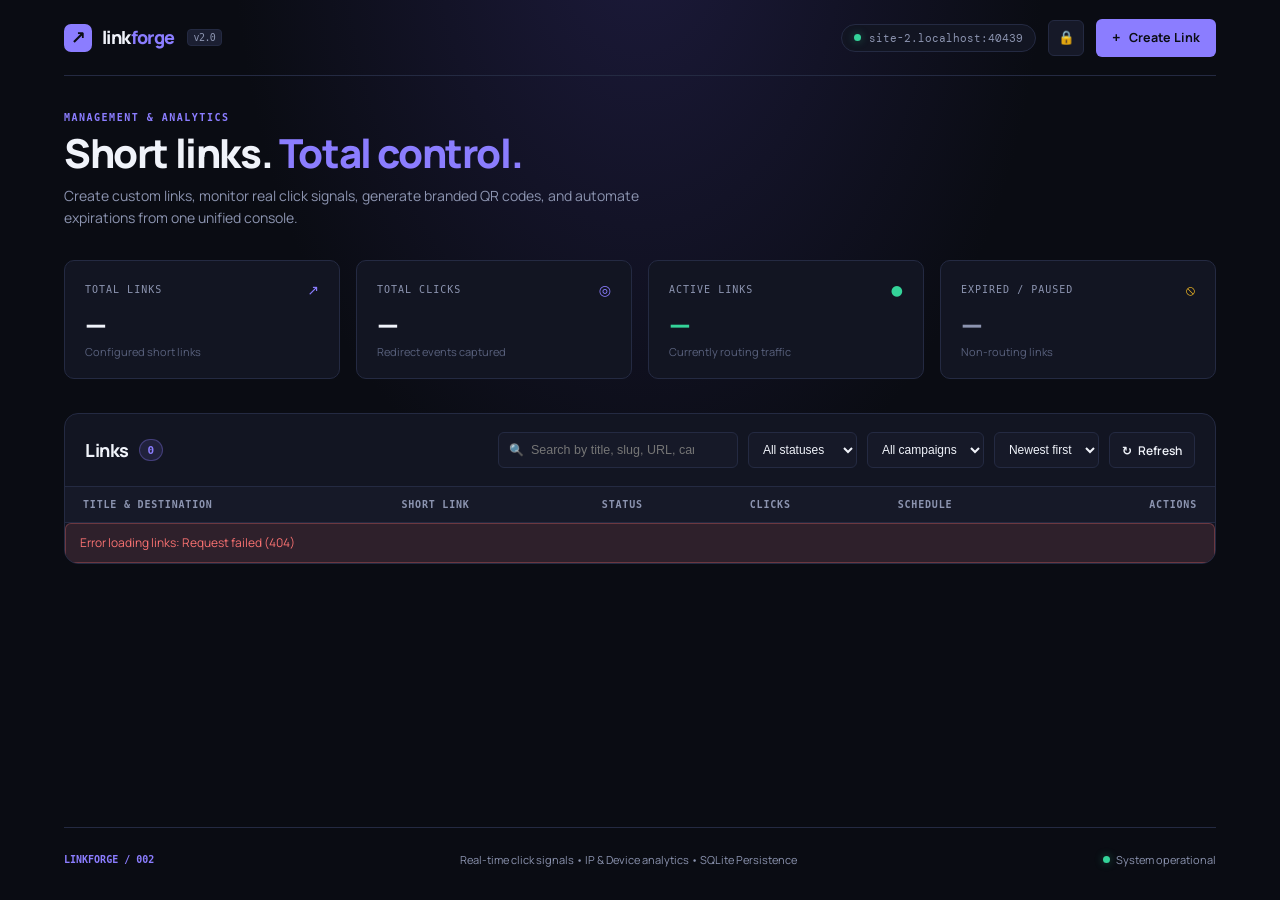
==== commit 801a9034: "Capture client IP address and device name in click analytics" ====
--- a/static/index.html
+++ b/static/index.html
@@ -184,7 +184,7 @@
     <footer class="app-footer">
       <div class="footer-inner">
         <span class="footer-tag">LINKFORGE / 002</span>
-        <span class="footer-note">Privacy-conscious click signals &bull; SQLite Persistence &bull; Python FastAPI</span>
+        <span class="footer-note">Real-time click signals &bull; IP &amp; Device analytics &bull; SQLite Persistence</span>
         <span class="footer-status"><span class="status-dot"></span> System operational</span>
       </div>
     </footer>
@@ -424,15 +424,16 @@
         <div class="analytics-section">
           <div class="section-subheading">
             <h3>Recent Clicks Log</h3>
-            <span class="subtext">Privacy-conscious audit log (no IP stored)</span>
+            <span class="subtext">Real-time visitor access log with device &amp; IP details</span>
           </div>
           <div class="recent-table-wrap">
             <table class="recent-table">
               <thead>
                 <tr>
                   <th>TIMESTAMP (UTC)</th>
+                  <th>IP ADDRESS</th>
+                  <th>DEVICE &amp; OS</th>
                   <th>REFERRER</th>
-                  <th>DEVICE CATEGORY</th>
                 </tr>
               </thead>
               <tbody id="recent-clicks-tbody">
--- a/static/styles.css
+++ b/static/styles.css
@@ -1182,6 +1182,17 @@
 .recent-table td {
   padding: 10px 14px;
   font-size: 11.5px;
+}
+
+.ip-badge {
+  display: inline-block;
+  font: 600 11px var(--mono);
+  color: var(--violet-hover);
+  background: rgba(139, 125, 255, 0.1);
+  border: 1px solid rgba(139, 125, 255, 0.25);
+  padding: 2px 7px;
+  border-radius: 4px;
+  letter-spacing: 0.3px;
 }
 
 .table-empty-sub {
